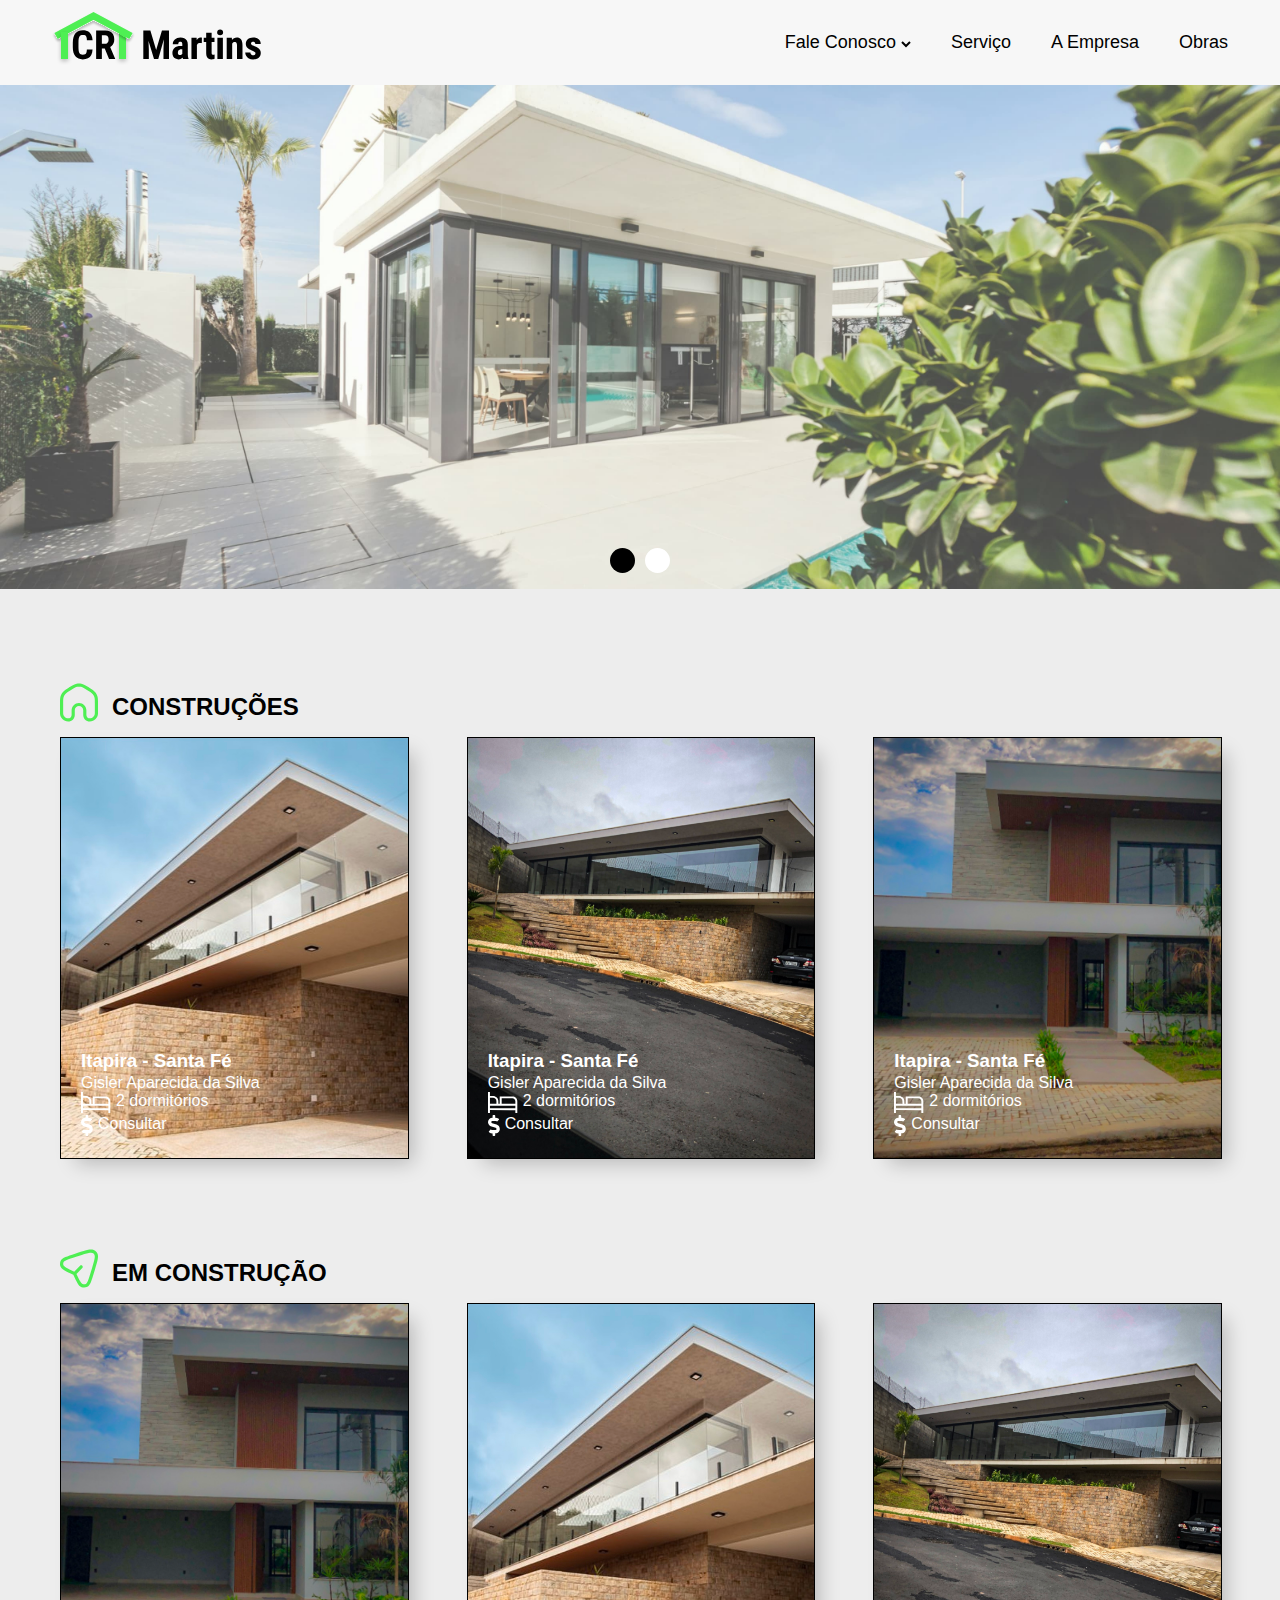
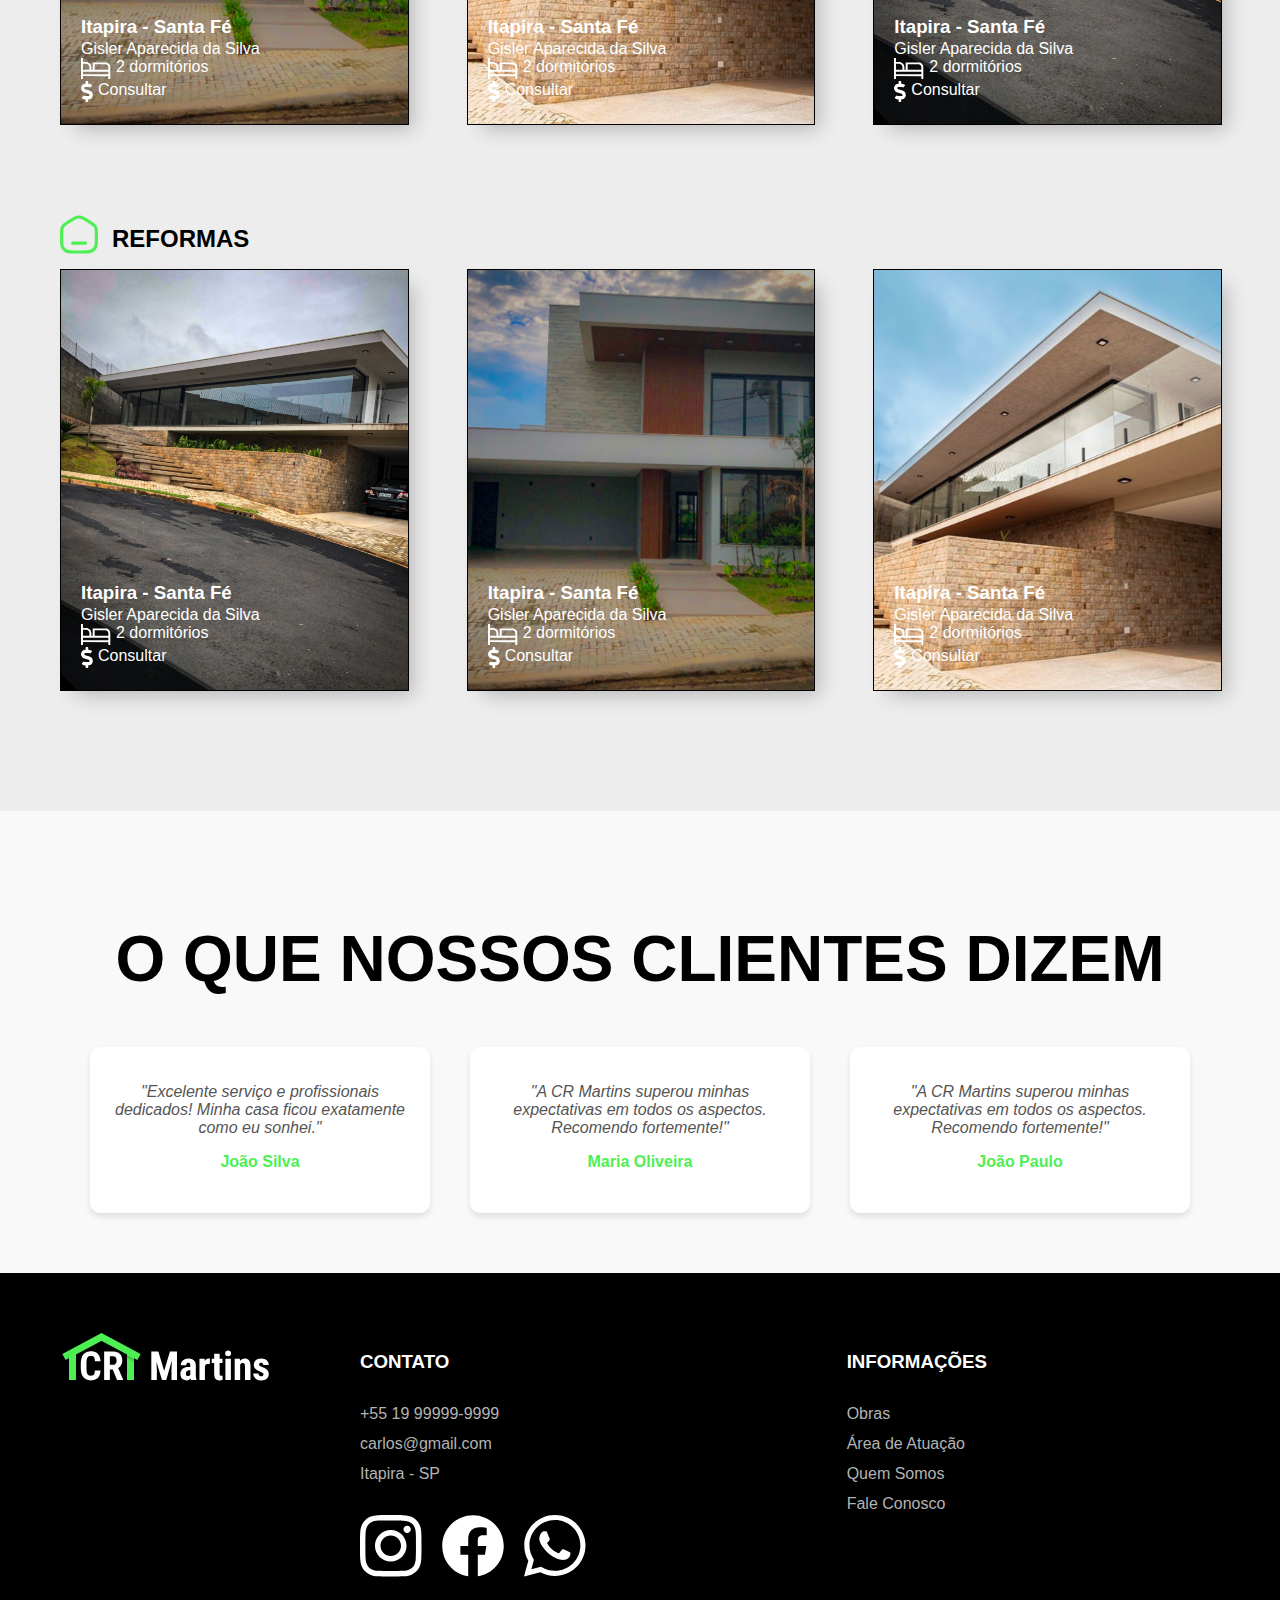
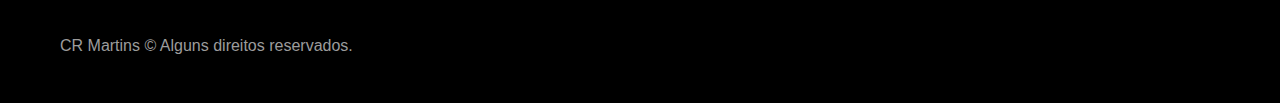
==== index.html @ 87a3f926 "adicionado redirecionamento ao wpp no botao solicitar orçamento" ====
<!DOCTYPE html>
<html lang="en">

<head>
    <meta charset="UTF-8">
    <meta name="viewport" content="width=device-width, initial-scale=1.0">
    <title>CR Martins - Construções e Reforma</title>
    <meta name="description" content="Construtora muito boa no mercado.">
    <link rel="icon" href="/imagens/favicon.svg">
    <link rel="stylesheet" href="./css/style.css">
</head>

<body>
    <header class="header-bg">
        <div class="header container2">
            <a id="logo" href="./"><img src="./imagens/icones/logo.svg" alt="CR Martins"></a>
            <nav class="menu" aria-label="primaria">
                <button data-menu="button" aria-expanded="false" aria-controls="menu">Menu</button>
                <ul data-menu="list" class="header-menu">
                    <li data-dropdown>
                        <a class="drop" href="./faleconosco.html"> Fale Conosco <img id="seta" src="./imagens/icones/seta.svg" alt=""> </a>
                        <ul class="dropdown-menu">
                            <li><a href="./trabalheconosco.html"> Trabalhe Conosco </a></li>
                            <li><a href="./faleconosco.html"> Nosso Contato </a></li>
                        </ul>
                    </li>
                    <li> <a href="./atuacao.html"> Serviço </a></li>
                    <li> <a href="./empresa.html"> A Empresa </a></li>
                    <li> <a href="./obras.html"> Obras </a></li>
                </ul>
            </nav>
        </div>
    </header>

    <main class="introducao-bg">
        <div class="overlay"></div>
        <div class="introducao container">
            <div class="introducao-conteudo">
                <h1 class="t uppercase">15 anos <br> construindo seus <br> sonhos</h1>
                <a href="https://wa.me/55119987111198" target="_blank" class="btn-cta">Solicitar Orçamento</a>
            </div>
            <div class="introducao-img slides">
                <div class="slide">
                    <img src="./imagens/fotos/introducao1.jpg" alt="Casa bonita">
                </div>
                <div class="slide">
                    <img src="./imagens/fotos/introducao2.jpg" alt="Casa bonita">
                </div>
            </div>
            <div class="indicators">
                <span class="indicator active" data-slide="0"></span>
                <span class="indicator" data-slide="1"></span>
            </div>
        </div>
        </div>
    </main>



    <article class="construcoes-lista">
        <div class="class">
            <img class="icones-1" src="./imagens/icones/casa.svg" alt="">
            <h2 class="uppercase container font-2-1">Construções</h2>
        </div>

        <div class="menu-1 container2">
            <ul>
                <li>
                    <a href="./obras.html">
                        <div class="imagem-container">
                            <img class="fotos-1" src="./imagens/fotos/casa-1.png" alt="Casa bonita">
                            <div class="naosei">
                                <h3 class="font-2-2">Itapira - Santa Fé</h3>
                                <span class="font-2-2">Gisler Aparecida da Silva</span>
                                <div class="icones-textos">
                                    <img class="icone-1" src="./imagens/icones/cama.svg" alt="">
                                    <span class="font-2-2">2 dormitórios</span>
                                </div>
                                <div class="icones-textos">
                                    <img class="icone-2" src="./imagens/icones/real.svg" alt="">
                                    <span class="font-2-2">Consultar</span>
                                </div>
                            </div>
                        </div>
                    </a>
                </li>
                <li>
                    <a href="./obras.html">
                        <div class="imagem-container">
                            <img class="fotos-2" src="./imagens/fotos/casa-2.png" alt="Casa bonita">
                            <div class="naosei">
                                <h3 class="font-2-2">Itapira - Santa Fé</h3>
                                <span class="font-2-2">Gisler Aparecida da Silva</span>
                                <div class="icones-textos">
                                    <img class="icone-1" src="./imagens/icones/cama.svg" alt="">
                                    <span class="font-2-2">2 dormitórios</span>
                                </div>
                                <div class="icones-textos">
                                    <img class="icone-2" src="./imagens/icones/real.svg" alt="">
                                    <span class="font-2-2">Consultar</span>
                                </div>
                            </div>
                        </div>
                    </a>
                </li>
                <li>
                    <a href="./obras.html">
                        <div class="imagem-container">
                            <img class="fotos-3" src="./imagens/fotos/casa-3.png" alt="Casa bonita">
                            <div class="naosei">
                                <h3 class="font-2-2">Itapira - Santa Fé</h3>
                                <span class="font-2-2">Gisler Aparecida da Silva</span>
                                <div class="icones-textos">
                                    <img class="icone-1" src="./imagens/icones/cama.svg" alt="">
                                    <span class="font-2-2">2 dormitórios</span>
                                </div>
                                <div class="icones-textos">
                                    <img class="icone-2" src="./imagens/icones/real.svg" alt="">
                                    <span class="font-2-2">Consultar</span>
                                </div>
                            </div>
                        </div>
                    </a>
                </li>
            </ul>
            <div class="seta">
                <span class="seta-ativa"></span>
                <img class="setinha" src="./imagens/icones/setinha.svg" alt="seta">
            </div>
        </div>
    </article>
    <article class="construcoes-lista">
        <div class="class">
            <img class="icones-1" src="./imagens/icones/tele.svg" alt="">
            <h2 class="uppercase container font-2-1">Em construção</h2>
        </div>

        <div class="menu-1 container2">
            <ul>
                <li>
                    <a href="./obras.html">
                        <div class="imagem-container">
                            <img class="fotos-1" src="./imagens/fotos/casa-3.png" alt="Casa bonita">
                            <div class="naosei">
                                <h3 class="font-2-2">Itapira - Santa Fé</h3>
                                <span class="font-2-2">Gisler Aparecida da Silva</span>
                                <div class="icones-textos">
                                    <img class="icone-1" src="./imagens/icones/cama.svg" alt="">
                                    <span class="font-2-2">2 dormitórios</span>
                                </div>
                                <div class="icones-textos">
                                    <img class="icone-2" src="./imagens/icones/real.svg" alt="">
                                    <span class="font-2-2">Consultar</span>
                                </div>
                            </div>
                        </div>
                    </a>
                </li>
                <li>
                    <a href="./obras.html">
                        <div class="imagem-container">
                            <img class="fotos-2" src="./imagens/fotos/casa-1.png" alt="Casa bonita">
                            <div class="naosei">
                                <h3 class="font-2-2">Itapira - Santa Fé</h3>
                                <span class="font-2-2">Gisler Aparecida da Silva</span>
                                <div class="icones-textos">
                                    <img class="icone-1" src="./imagens/icones/cama.svg" alt="">
                                    <span class="font-2-2">2 dormitórios</span>
                                </div>
                                <div class="icones-textos">
                                    <img class="icone-2" src="./imagens/icones/real.svg" alt="">
                                    <span class="font-2-2">Consultar</span>
                                </div>
                            </div>
                        </div>
                    </a>
                </li>
                <li>
                    <a href="./obras.html">
                        <div class="imagem-container">
                            <img class="fotos-3" src="./imagens/fotos/casa-2.png" alt="Casa bonita">
                            <div class="naosei">
                                <h3 class="font-2-2">Itapira - Santa Fé</h3>
                                <span class="font-2-2">Gisler Aparecida da Silva</span>
                                <div class="icones-textos">
                                    <img class="icone-1" src="./imagens/icones/cama.svg" alt="">
                                    <span class="font-2-2">2 dormitórios</span>
                                </div>
                                <div class="icones-textos">
                                    <img class="icone-2" src="./imagens/icones/real.svg" alt="">
                                    <span class="font-2-2">Consultar</span>
                                </div>
                            </div>

                        </div>
                    </a>
                </li>
            </ul>
            <div class="seta">
                <span class="seta-ativa"></span>
                <img class="setinha" src="./imagens/icones/setinha.svg" alt="seta">
            </div>
        </div>
    </article>
    <article class="construcoes-lista">
        <div class="class">
            <img class="icones-1" src="./imagens/icones/casa2.svg" alt="">
            <h2 class="uppercase container font-2-1">Reformas</h2>
        </div>

        <div class="menu-1 container2">
            <ul>
                <li>
                    <a href="./obras.html">
                        <div class="imagem-container">
                            <img class="fotos-1" src="./imagens/fotos/casa-2.png" alt="Casa bonita">
                            <div class="naosei">
                                <h3 class="font-2-2">Itapira - Santa Fé</h3>
                                <span class="font-2-2">Gisler Aparecida da Silva</span>
                                <div class="icones-textos">
                                    <img class="icone-1" src="./imagens/icones/cama.svg" alt="">
                                    <span class="font-2-2">2 dormitórios</span>
                                </div>
                                <div class="icones-textos">
                                    <img class="icone-2" src="./imagens/icones/real.svg" alt="">
                                    <span class="font-2-2">Consultar</span>
                                </div>
                            </div>
                        </div>
                    </a>
                </li>
                <li>
                    <a href="./obras.html">
                        <div class="imagem-container">
                            <img class="fotos-2" src="./imagens/fotos/casa-3.png" alt="Casa bonita">
                            <div class="naosei">
                                <h3 class="font-2-2">Itapira - Santa Fé</h3>
                                <span class="font-2-2">Gisler Aparecida da Silva</span>
                                <div class="icones-textos">
                                    <img class="icone-1" src="./imagens/icones/cama.svg" alt="">
                                    <span class="font-2-2">2 dormitórios</span>
                                </div>
                                <div class="icones-textos">
                                    <img class="icone-2" src="./imagens/icones/real.svg" alt="">
                                    <span class="font-2-2">Consultar</span>
                                </div>
                            </div>
                        </div>
                    </a>
                </li>
                <li>
                    <a href="./obras.html">
                        <div class="imagem-container">
                            <img class="fotos-3" src="./imagens/fotos/casa-1.png" alt="Casa bonita">
                            <div class="naosei">
                                <h3 class="font-2-2">Itapira - Santa Fé</h3>
                                <span class="font-2-2">Gisler Aparecida da Silva</span>
                                <div class="icones-textos">
                                    <img class="icone-1" src="./imagens/icones/cama.svg" alt="">
                                    <span class="font-2-2">2 dormitórios</span>
                                </div>
                                <div class="icones-textos">
                                    <img class="icone-2" src="./imagens/icones/real.svg" alt="">
                                    <span class="font-2-2">Consultar</span>
                                </div>
                            </div>

                        </div>
                    </a>
                </li>
            </ul>
            <div class="seta">
                <span class="seta-ativa"></span>
                <img class="setinha" src="./imagens/icones/setinha.svg" alt="seta">
            </div>
        </div>
    </article>

    <section class="depoimentos-bg">
        <div class="depoimentos container">
            <h2 class="t uppercase">O que nossos clientes dizem</h2>
            <div class="depoimentos-lista">
                <div class="depoimento">
                    <p>"Excelente serviço e profissionais dedicados! Minha casa ficou exatamente como eu sonhei."</p>
                    <h4>João Silva</h4>
                </div>
                <div class="depoimento">
                    <p>"A CR Martins superou minhas expectativas em todos os aspectos. Recomendo fortemente!"</p>
                    <h4>Maria Oliveira</h4>
                </div>
                <div class="depoimento">
                    <p>"A CR Martins superou minhas expectativas em todos os aspectos. Recomendo fortemente!"</p>
                    <h4>João Paulo</h4>
                </div>
            </div>
        </div>
    </section>


    <footer class="footer-home">
        <div class="footer container2">
            <a class="logo" href="./"><img src="./imagens/icones/logo_branca.svg" alt="CR Martins"></a>
            <div class="footer-contato">
                <h3 class="font-1-f">Contato</h3>
                <ul class="font-2-f">
                    <li><a href="+55 19 99999-9999">+55 19 99999-9999</a></li>
                    <li><a href="mailto:carlos@gmail.com">carlos@gmail.com</a></li>
                    <li><a href="./">Itapira - SP</a></li>
                </ul>
                <div class="footer-redes">
                    <a href="https://www.instagram.com/crmartins_construtora/" target="_blank"><img src="./imagens/icones/instagram.svg" alt=""></a>
                    <a href="https://www.facebook.com/carlitos.borrerto.7" target="_blank"><img src="./imagens/icones/facebook.svg" alt=""></a>
                    <a href="https://wa.me/55119987111198" target="_blank"><img src="./imagens/icones/whatsapp.svg" alt=""></a>
                </div>
            </div>
            <div class="footer-contato grid">
                <h3 class="font-1-f">Informações</h3>
                <ul class="font-2-f">
                    <li><a href="./obras.html">Obras</a></li>
                    <li><a href="./atuacao.html">Área de Atuação</a></li>
                    <li><a href="./empresa.html">Quem Somos</a></li>
                    <li><a href="./faleconosco.html">Fale Conosco</a></li>
                </ul>
            </div>
            <p class="font-end">CR Martins © Alguns direitos reservados.</p>
        </div>
    </footer>

    <script type="module" src="./js/script.js"></script>
    <script src="./js/modules/slider.js"></script>
</body>

</html>
---- css/style.css ----
@import "./home/home.css";
@import "./utilidades/componentes.css";
@import "./contato/contato.css";
@import "./utilidades/cores.css";
@import "./utilidades/tipografia.css";
@import "./global/foooter.css";
@import "./utilidades/formulario.css";
@import "./contato/localizacao.css";
@import "./trabalhe-conosco/contato2.css";
@import "./trabalhe-conosco/vagas.css";
@import "./empresa/empresa.css";
@import "./atuacao/atuacao.css";
@import "./obras/obras.css";
@import "./home/dropdown-menu.css";
@import "./global/menu-mobile.css";
@import "./global/header.css";
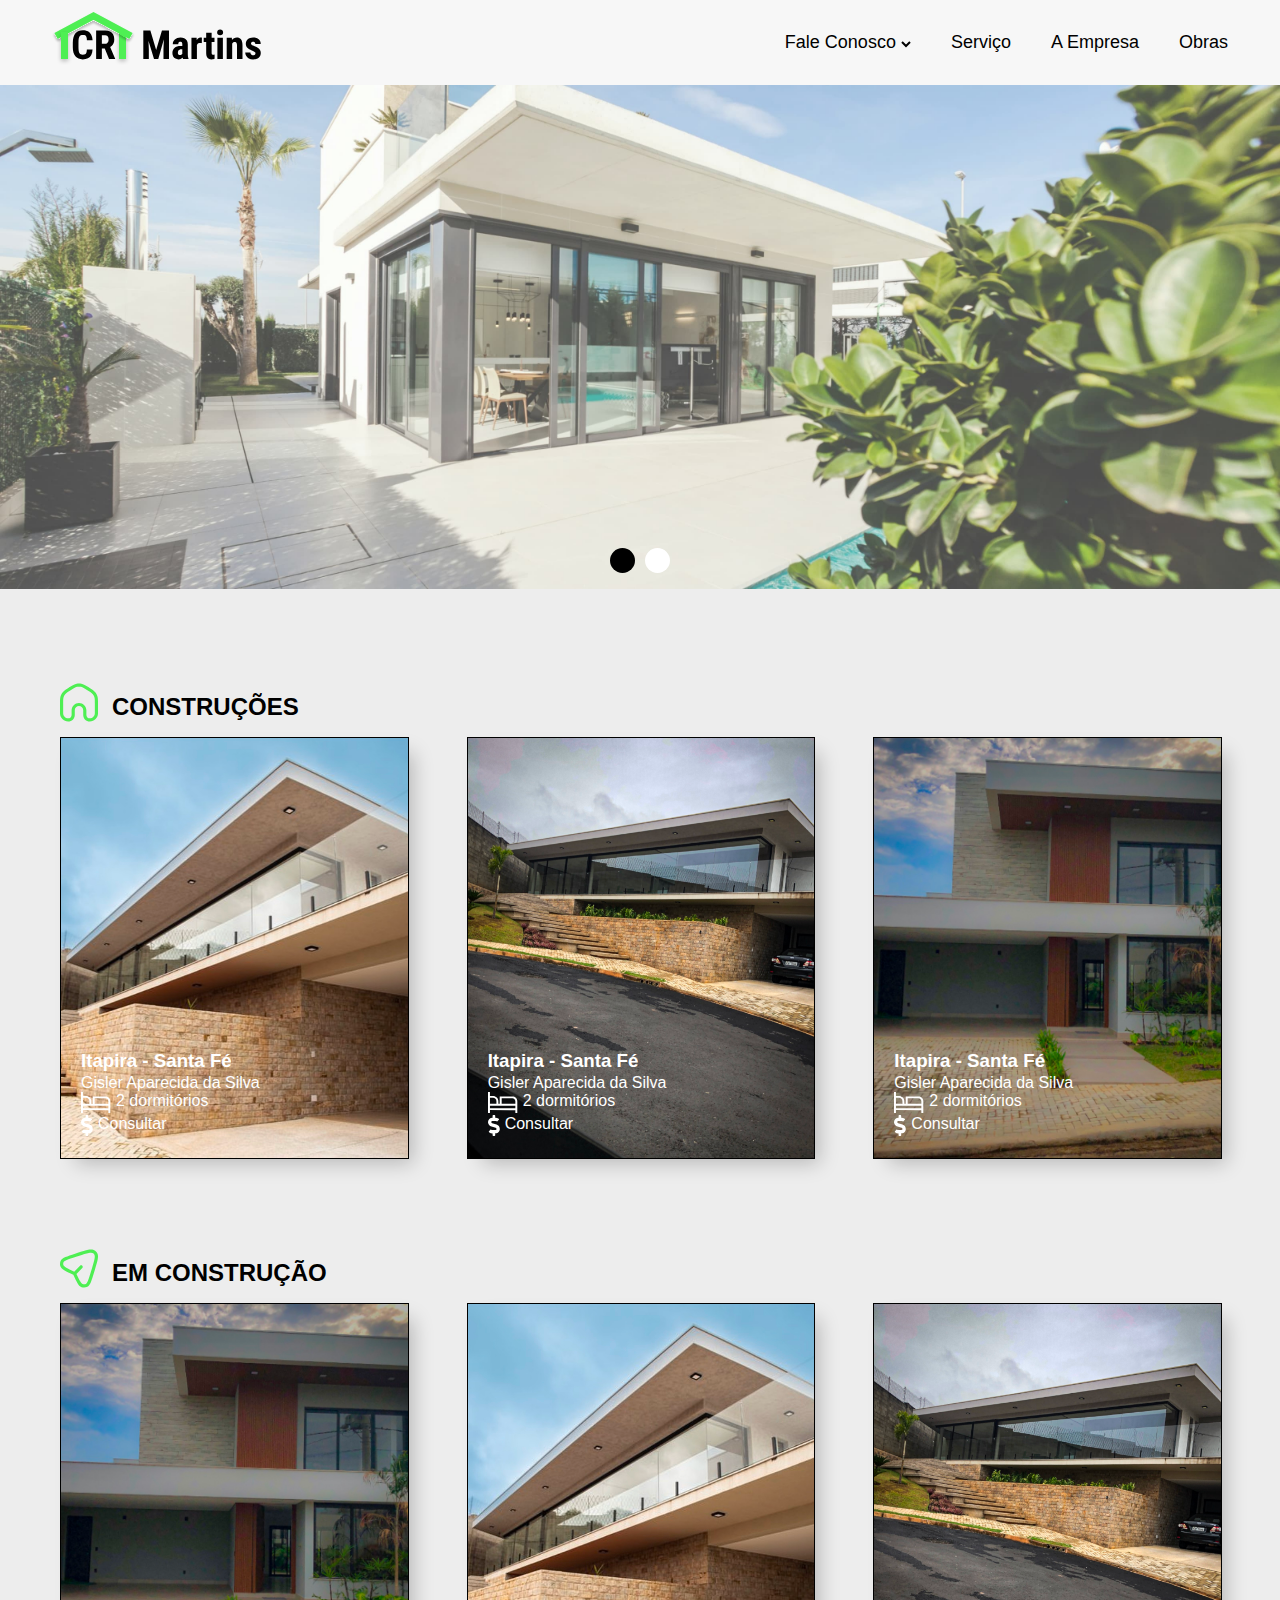
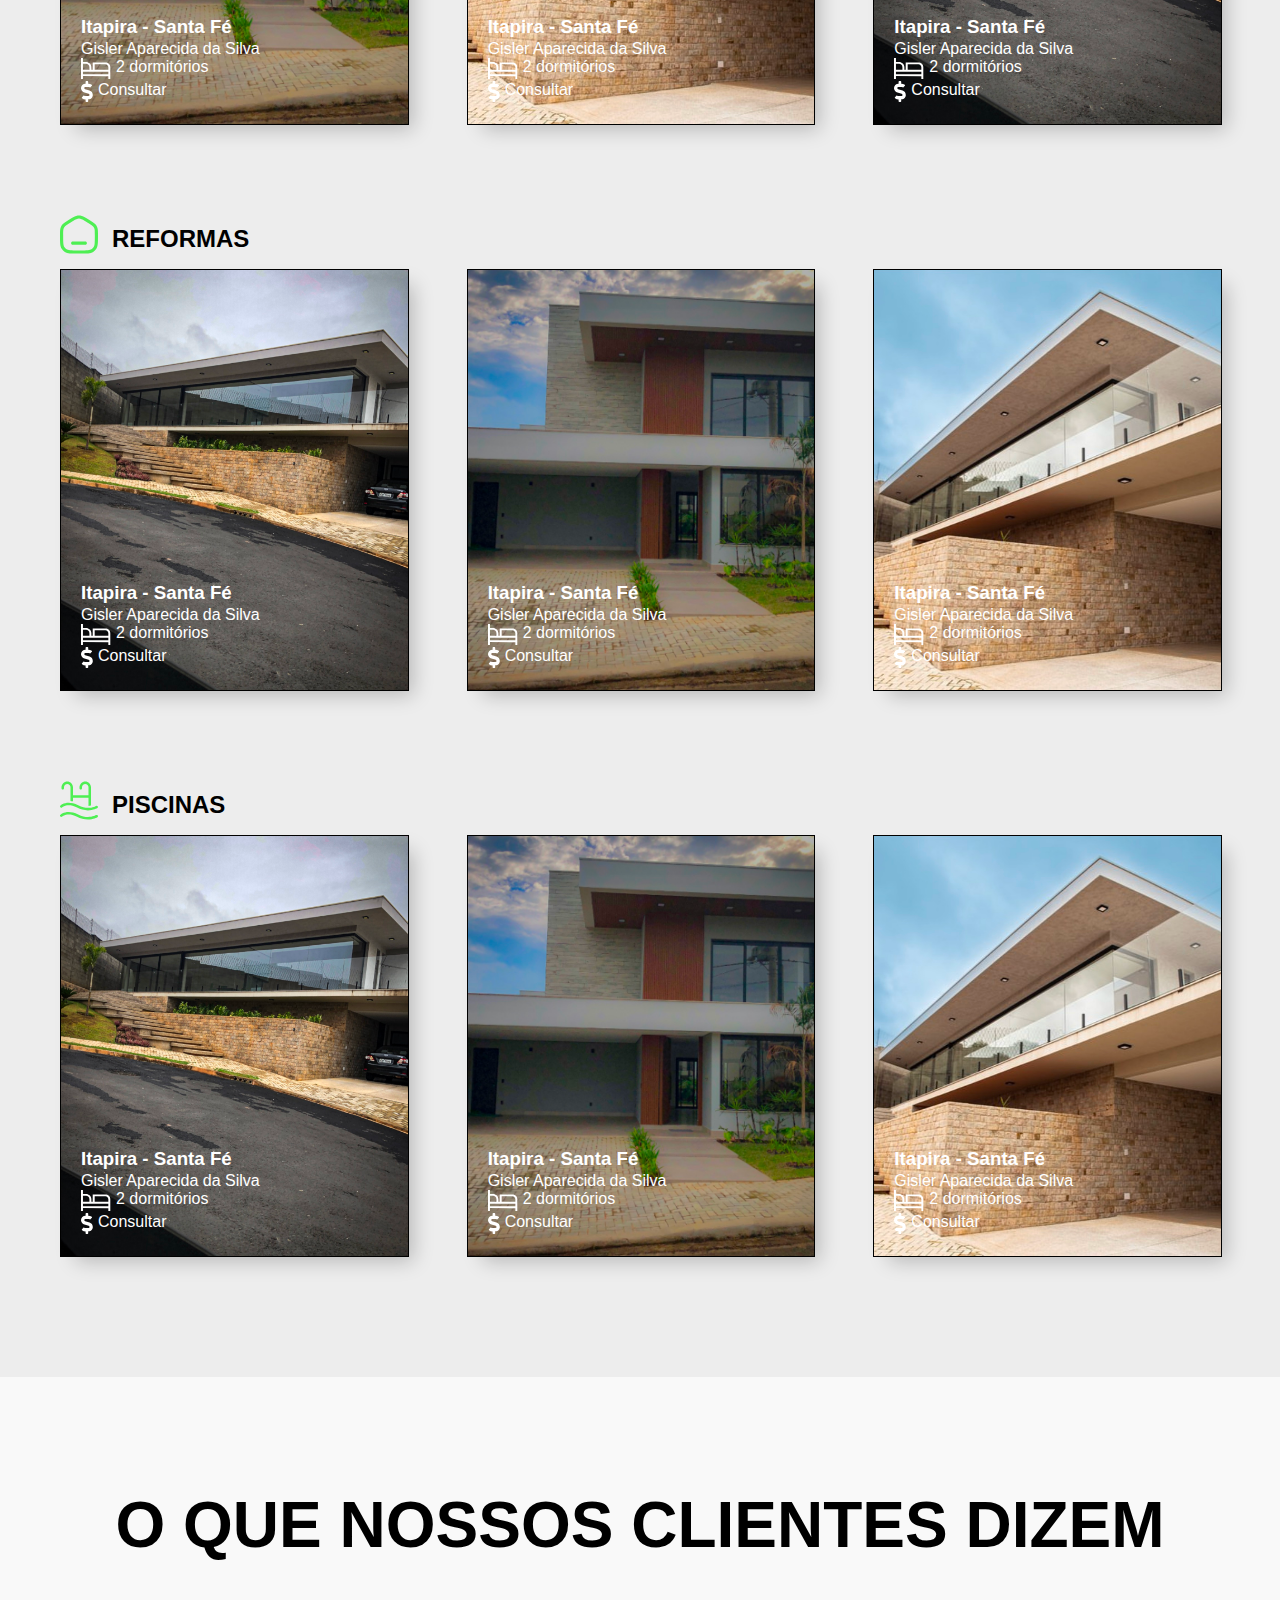
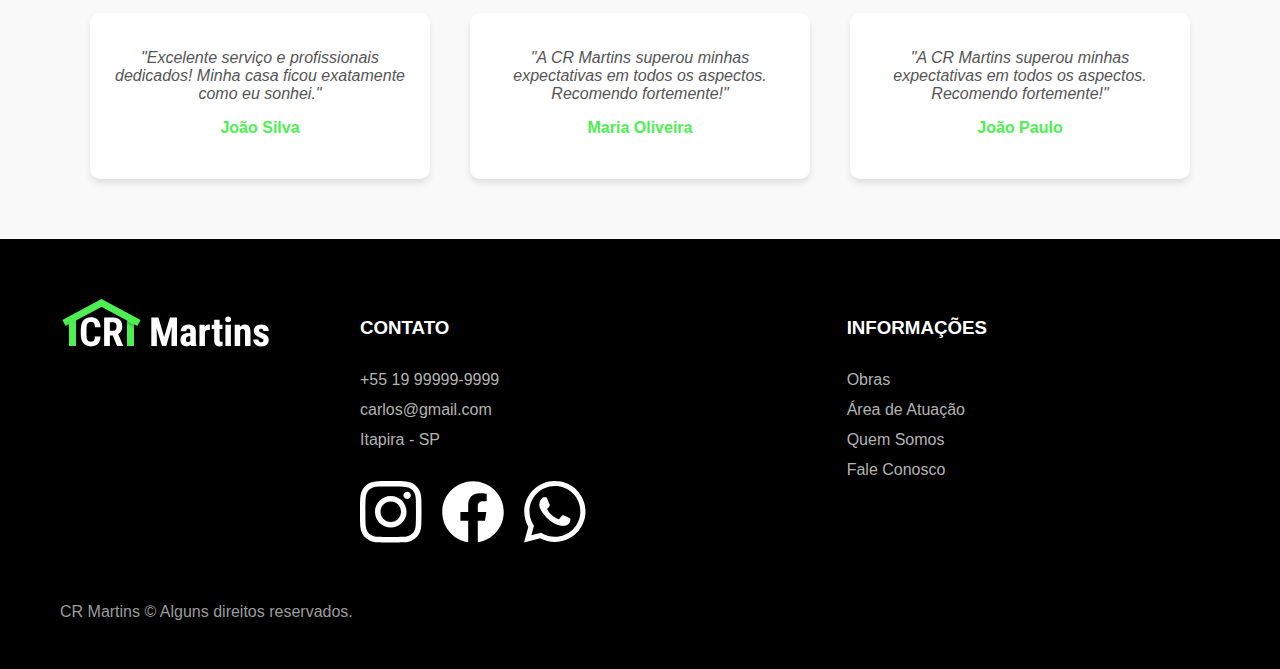
==== commit a83dfa36: "adicionado sessao e icone de piscina na pagina inicial" ====
--- a/index.html
+++ b/index.html
@@ -275,6 +275,79 @@
             </div>
         </div>
     </article>
+    <article class="construcoes-lista">
+        <div class="class">
+            <img class="icones-1" src="./imagens/icones/piscina.svg" alt="">
+            <h2 class="uppercase container font-2-1">Piscinas</h2>
+        </div>
+
+        <div class="menu-1 container2">
+            <ul>
+                <li>
+                    <a href="./obras.html">
+                        <div class="imagem-container">
+                            <img class="fotos-1" src="./imagens/fotos/casa-2.png" alt="Casa bonita">
+                            <div class="naosei">
+                                <h3 class="font-2-2">Itapira - Santa Fé</h3>
+                                <span class="font-2-2">Gisler Aparecida da Silva</span>
+                                <div class="icones-textos">
+                                    <img class="icone-1" src="./imagens/icones/cama.svg" alt="">
+                                    <span class="font-2-2">2 dormitórios</span>
+                                </div>
+                                <div class="icones-textos">
+                                    <img class="icone-2" src="./imagens/icones/real.svg" alt="">
+                                    <span class="font-2-2">Consultar</span>
+                                </div>
+                            </div>
+                        </div>
+                    </a>
+                </li>
+                <li>
+                    <a href="./obras.html">
+                        <div class="imagem-container">
+                            <img class="fotos-2" src="./imagens/fotos/casa-3.png" alt="Casa bonita">
+                            <div class="naosei">
+                                <h3 class="font-2-2">Itapira - Santa Fé</h3>
+                                <span class="font-2-2">Gisler Aparecida da Silva</span>
+                                <div class="icones-textos">
+                                    <img class="icone-1" src="./imagens/icones/cama.svg" alt="">
+                                    <span class="font-2-2">2 dormitórios</span>
+                                </div>
+                                <div class="icones-textos">
+                                    <img class="icone-2" src="./imagens/icones/real.svg" alt="">
+                                    <span class="font-2-2">Consultar</span>
+                                </div>
+                            </div>
+                        </div>
+                    </a>
+                </li>
+                <li>
+                    <a href="./obras.html">
+                        <div class="imagem-container">
+                            <img class="fotos-3" src="./imagens/fotos/casa-1.png" alt="Casa bonita">
+                            <div class="naosei">
+                                <h3 class="font-2-2">Itapira - Santa Fé</h3>
+                                <span class="font-2-2">Gisler Aparecida da Silva</span>
+                                <div class="icones-textos">
+                                    <img class="icone-1" src="./imagens/icones/cama.svg" alt="">
+                                    <span class="font-2-2">2 dormitórios</span>
+                                </div>
+                                <div class="icones-textos">
+                                    <img class="icone-2" src="./imagens/icones/real.svg" alt="">
+                                    <span class="font-2-2">Consultar</span>
+                                </div>
+                            </div>
+
+                        </div>
+                    </a>
+                </li>
+            </ul>
+            <div class="seta">
+                <span class="seta-ativa"></span>
+                <img class="setinha" src="./imagens/icones/setinha.svg" alt="seta">
+            </div>
+        </div>
+    </article>
 
     <section class="depoimentos-bg">
         <div class="depoimentos container">
